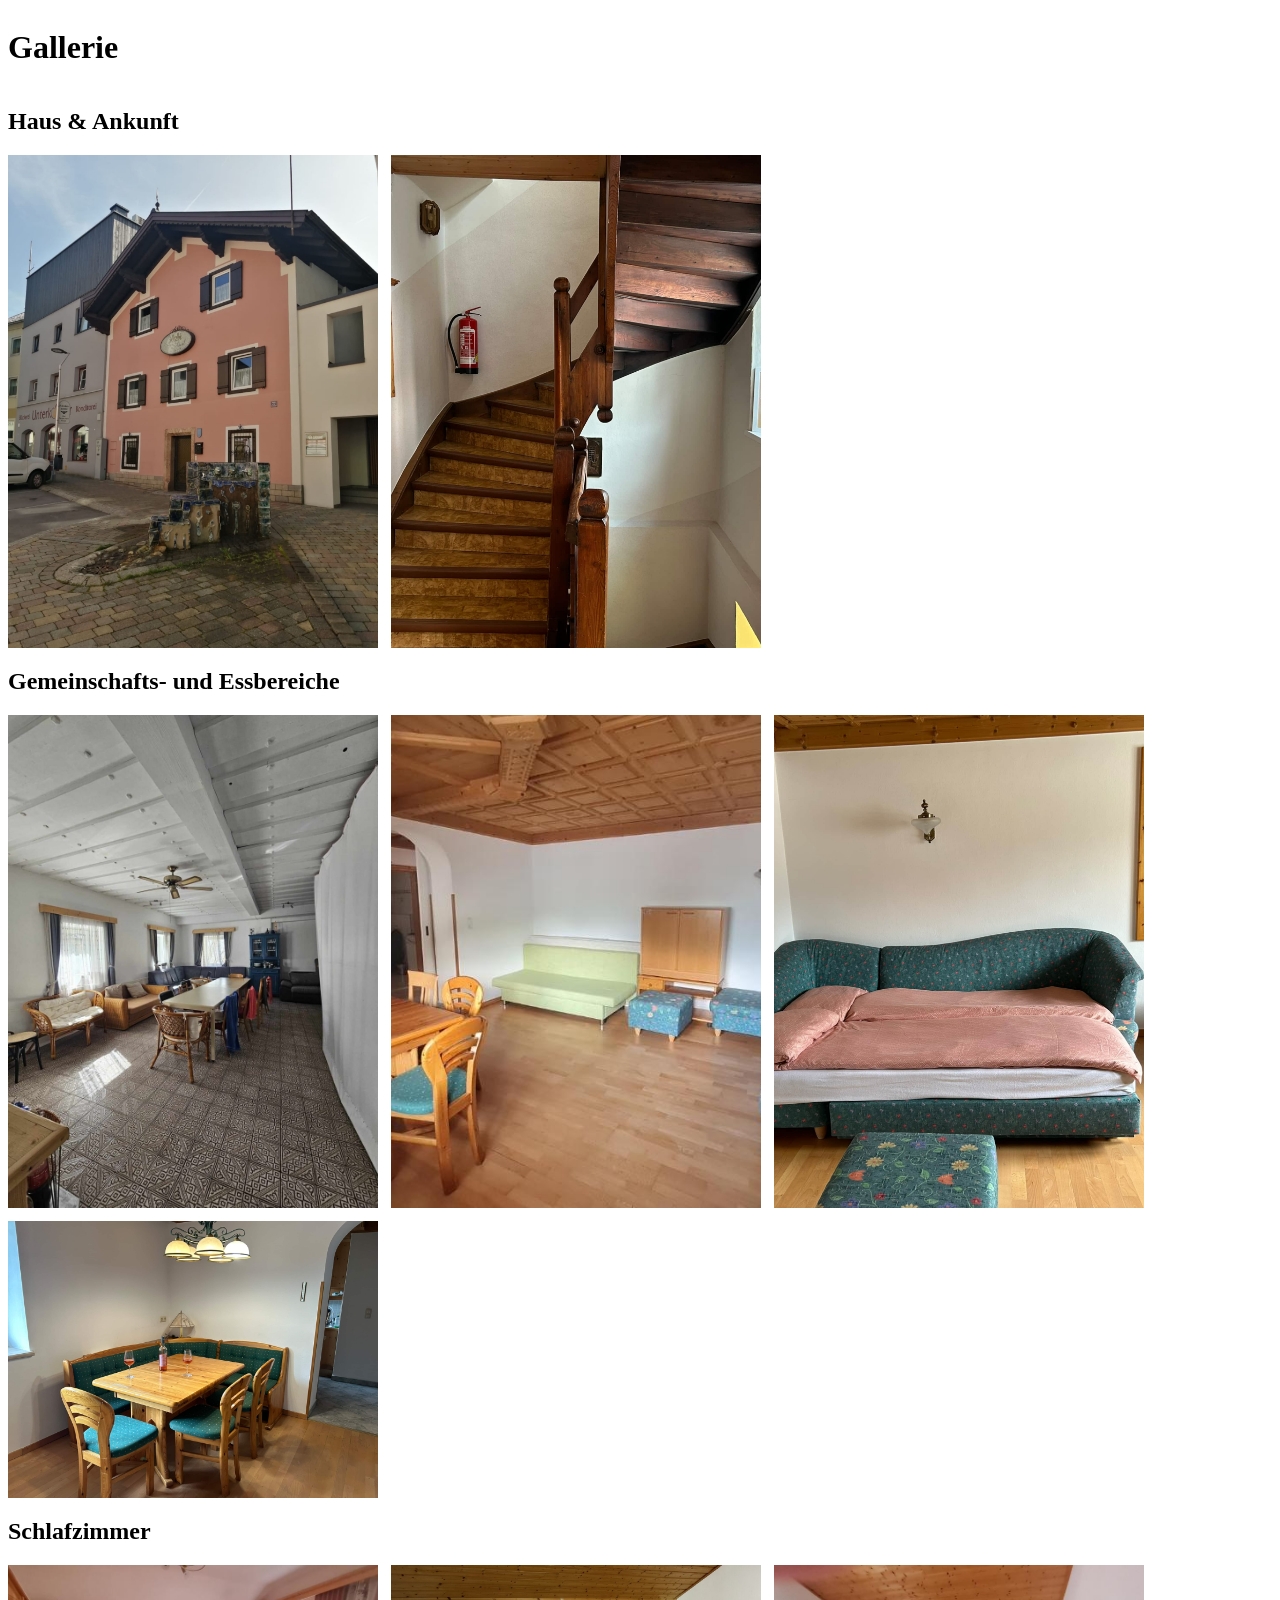
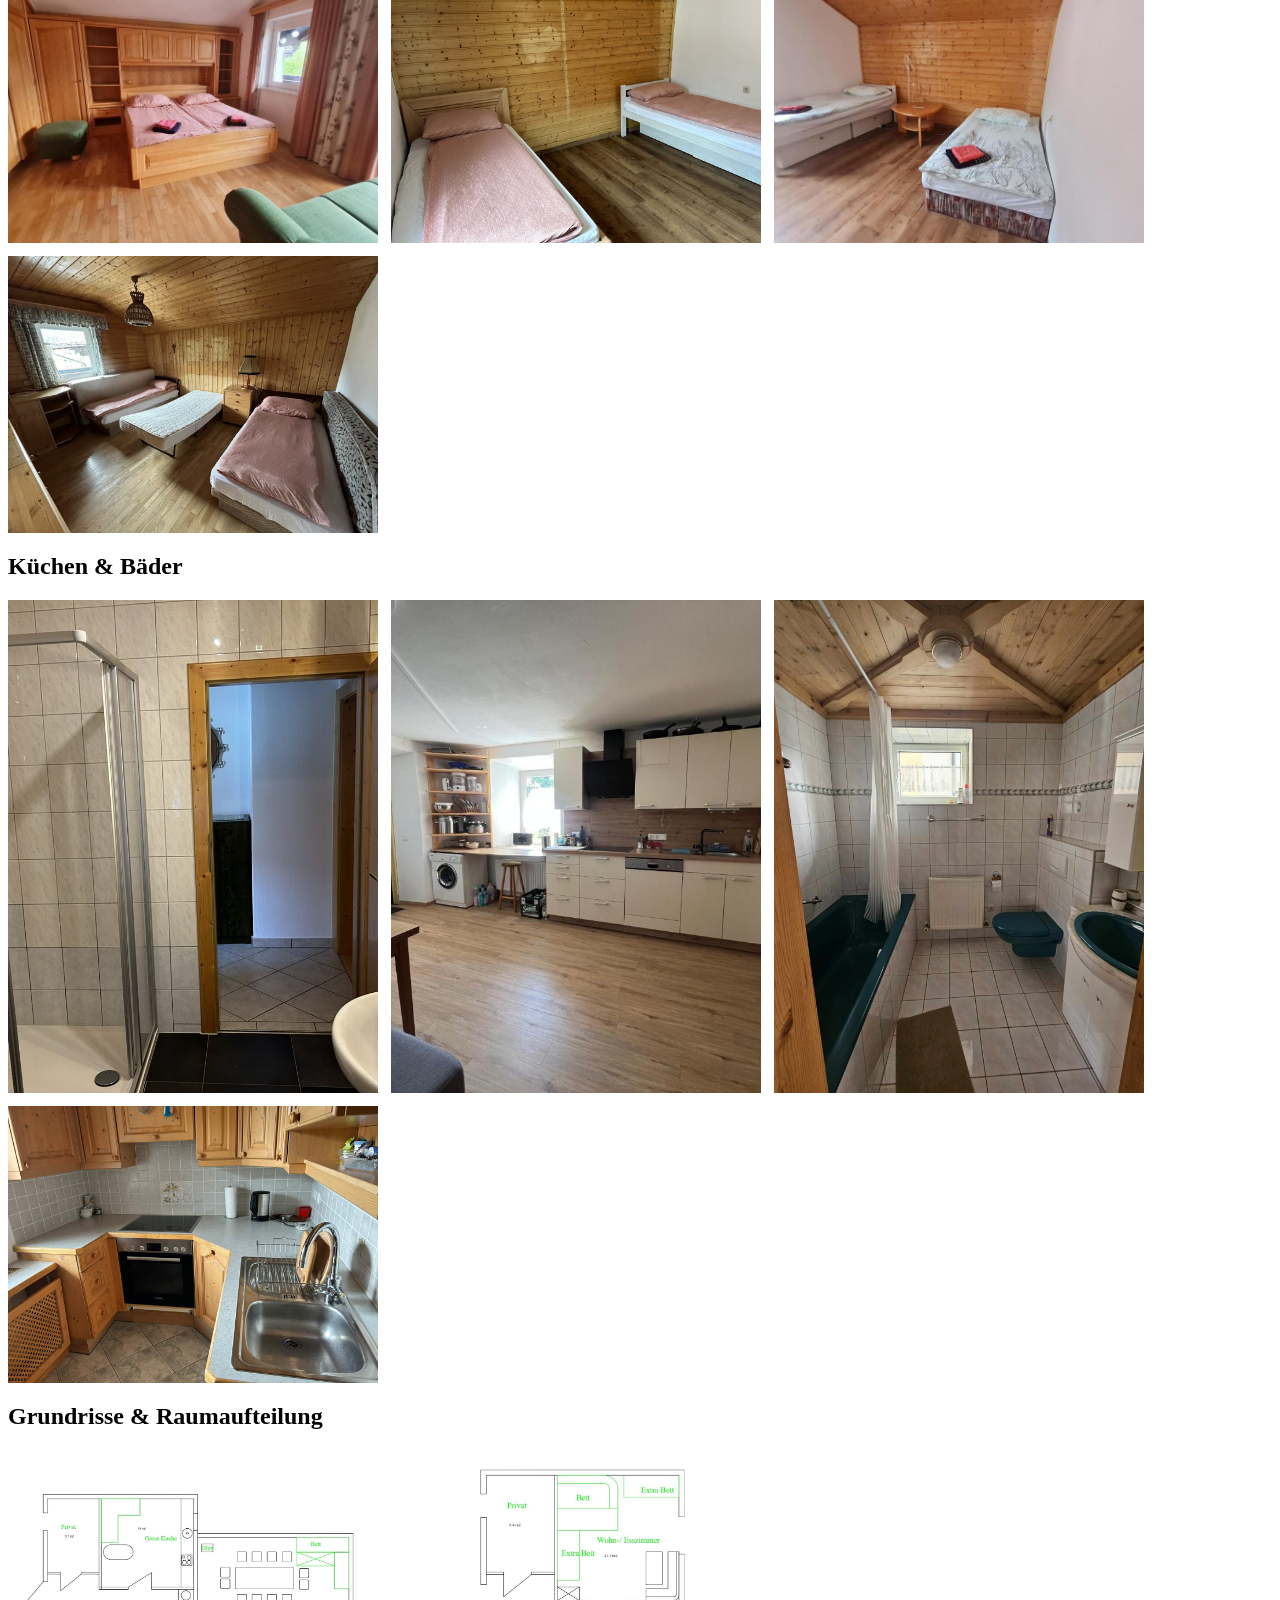
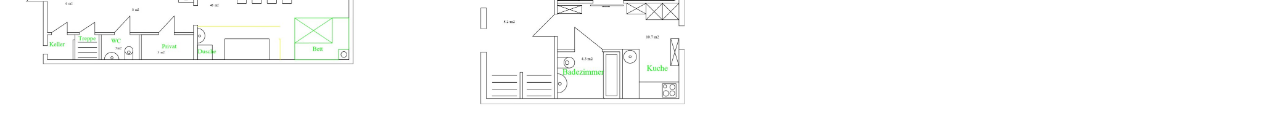
==== accommodation-gallery/index.html @ 11430daa "Set up accommodation gallery with initial layout Add initial project structure and selected accommod" ====
<!DOCTYPE html>
<html lang="en">

<head>
    <meta charset="UTF-8">
    <meta name="viewport" content="width=device-width, initial-scale=1.0">
    <title>Gallery Skibuss</title>
    <link rel="stylesheet" href="gallery.css">
    <script src="gallery.js" defer></script>
</head>

<body>
    <div class="skibuss-gallery">
        <h1>Gallerie</h1>
        <section>
            <h2>Haus & Ankunft</h2>
            <div class="images">
                <img src="img/1-house-front.jpeg">
                <img src="img/1-staircase.jpeg">
            </div>
        </section>
        <section>
            <h2>Gemeinschafts- und Essbereiche</h2>
            <div class="images">
                <img src="img/2-floor1_dining-hall.jpg">
                <img src="img/2-floor2_living-dining-room-wide.jpg">
                <img src="img/2-floor2_living-dining-sofa-green-bed.jpeg">
                <img src="img/2-floor2_living-dining-table-corner.jpeg">
            </div>
        </section>
        <section>
            <h2>Schlafzimmer</h2>
            <div class="images">
                <img src="img/3-floorx_bedroom-family-wide.jpg">
                <img src="img/3-floorx_bedroom-twin-beds.jpeg">
                <img src="img/3-floorx_bedroom-two-beds.jpg">
                <img src="img/3-floorx_bedroom-wood-panel-ceiling.jpeg">
            </div>
        </section>
        <section>
            <h2>Küchen & Bäder</h2>
            <div class="images">
                <img src="img/4-floor1_bathroom-shower-sink.jpeg">
                <img src="img/4-floor1_kitchen-wide.jpg">
                <img src="img/4-floor2_bathroom-bathtub-and-toilet.jpeg">
                <img src="img/4-floor2_kitchen-counter-and-sink.jpeg">
            </div>
        </section>
        <section>
            <h2>Grundrisse & Raumaufteilung</h2>
            <div class="images">
                <img src="img/5-apartment-floor-plan-1.jpg">
                <img src="img/5-apartment-floor-plan-2.jpg">
            </div>
        </section>
    </div>
</body>

</html>
---- accommodation-gallery/gallery.css ----
* {
    box-sizing: border-box;
}

.skibuss-gallery .button {
    /* background-color: red; */
}

.skibuss-gallery {
    display: flex;
    flex-direction: column;
}

.images {
    width: 90%;
    display: flex;
    gap: 1vw;
    flex-wrap: wrap;
}

img {
    width: 370px;
    height: auto;
    object-fit: cover;
}
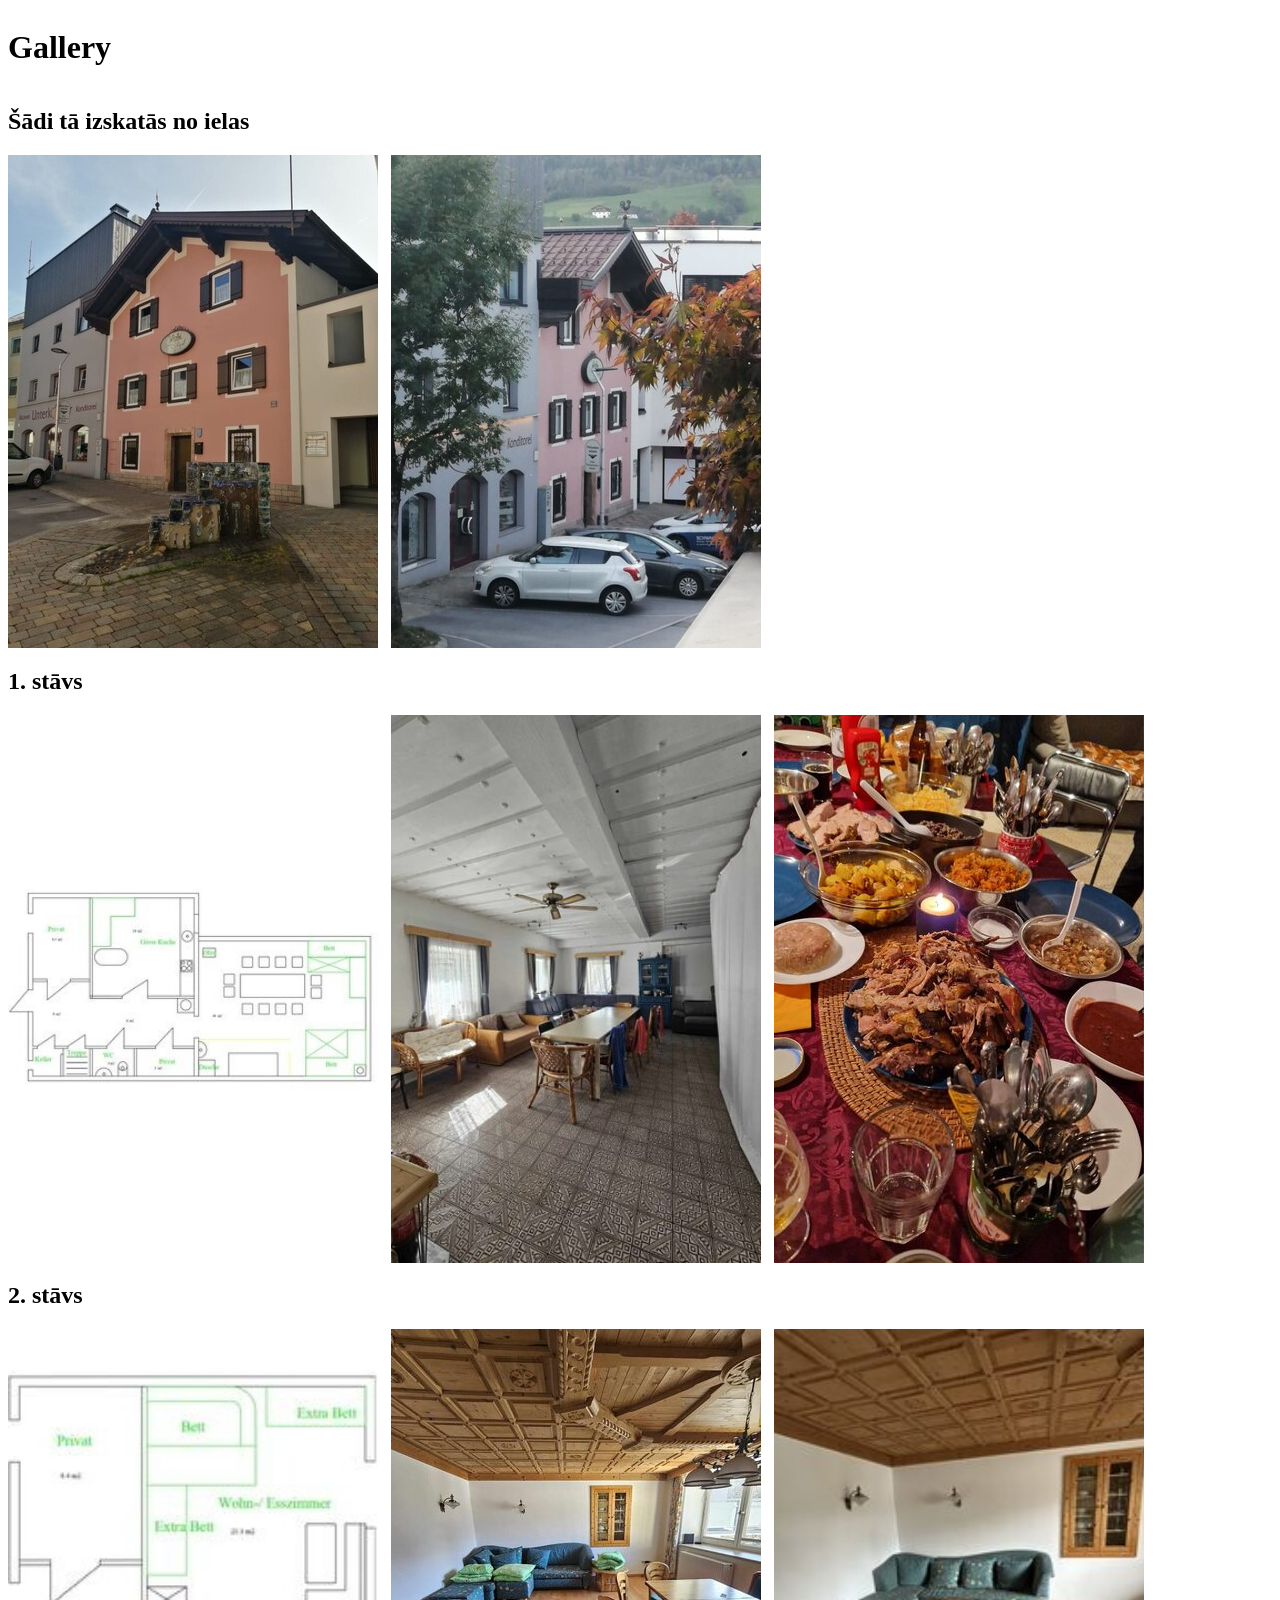
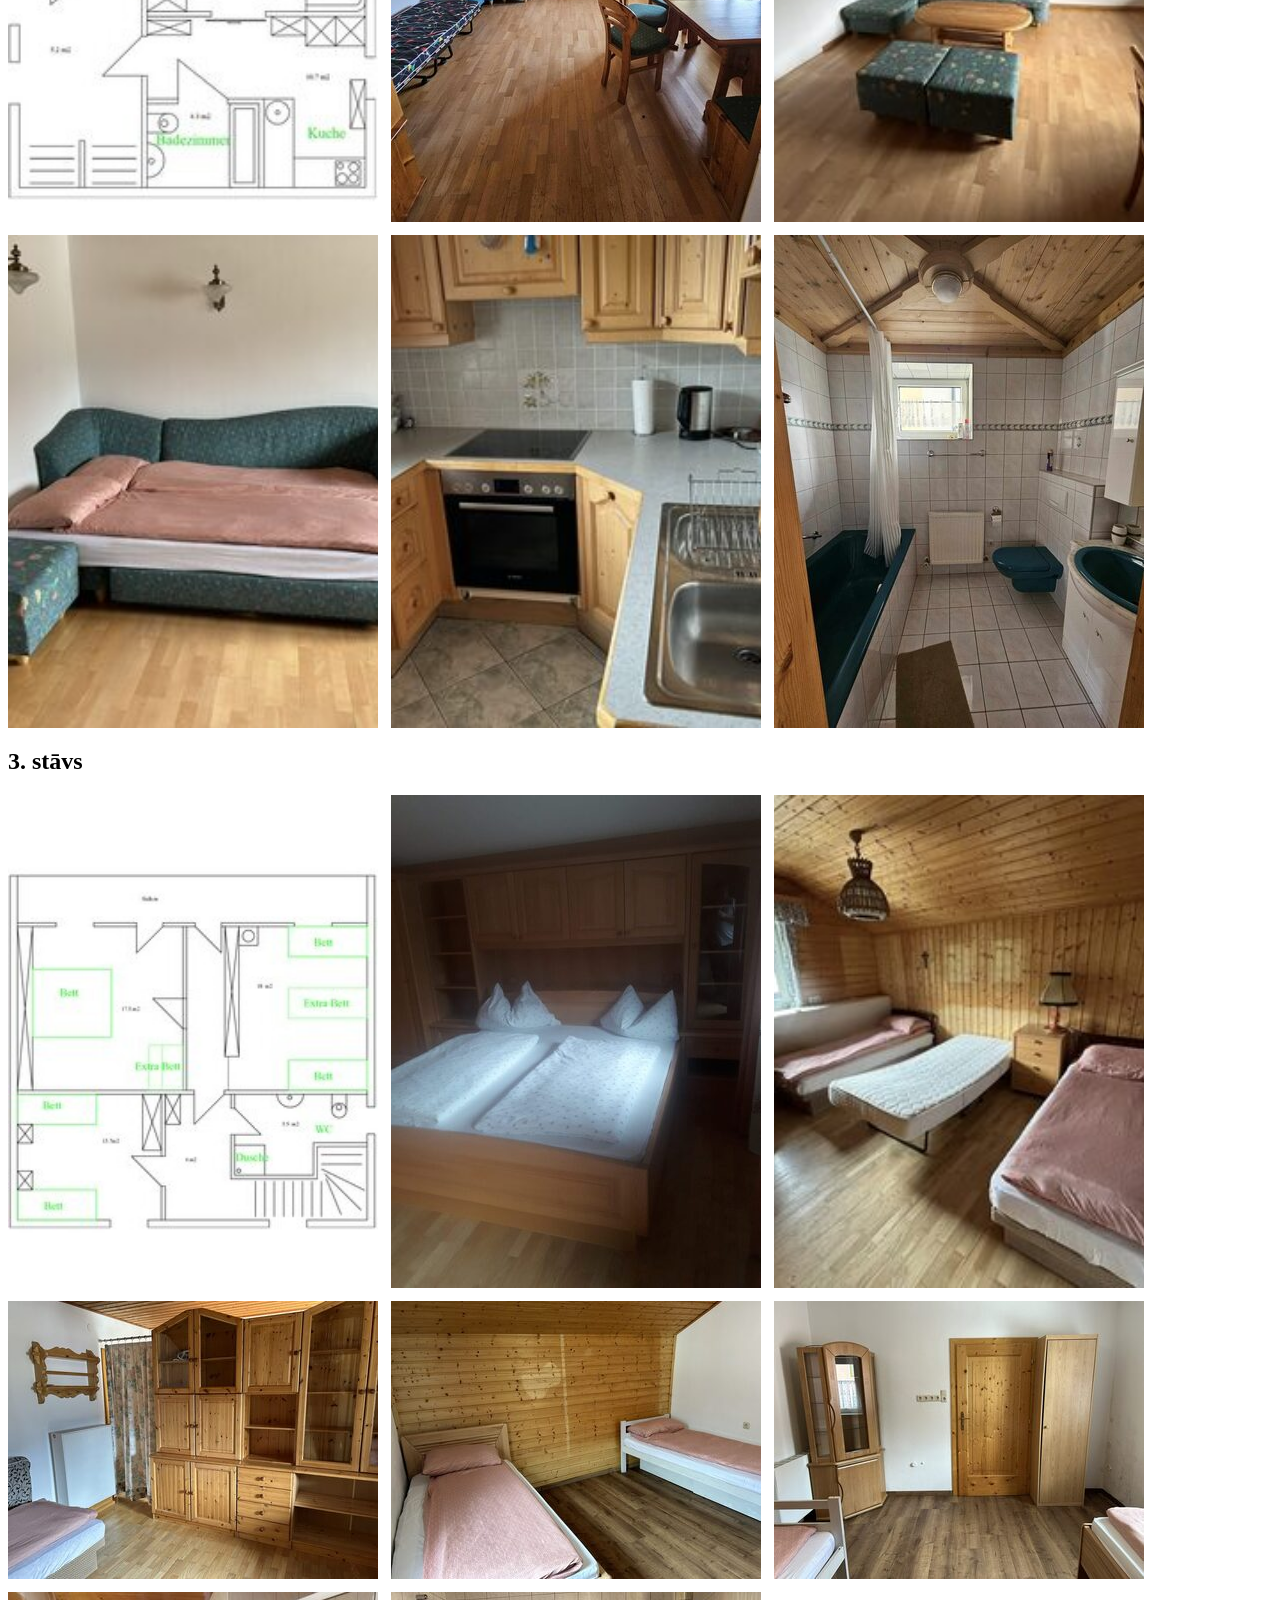
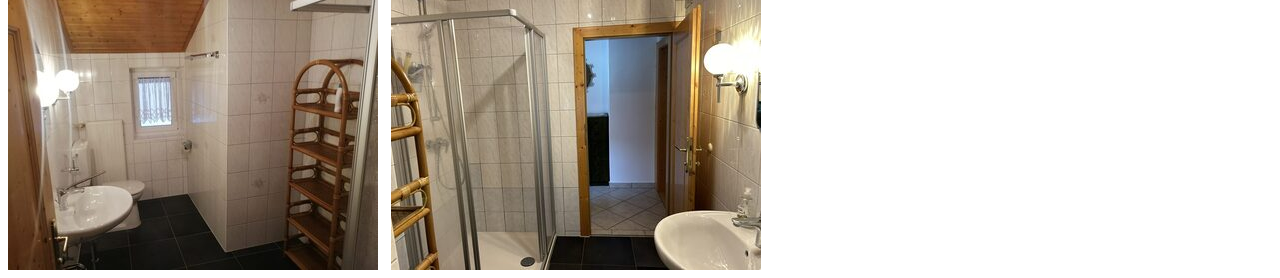
==== commit a8ad8b17: "Match gallery images to original website Use the original website's image order and floor-based sect" ====
--- a/accommodation-gallery/index.html
+++ b/accommodation-gallery/index.html
@@ -11,46 +11,44 @@
 
 <body>
     <div class="skibuss-gallery">
-        <h1>Gallerie</h1>
+        <h1>Gallery</h1>
         <section>
-            <h2>Haus & Ankunft</h2>
+            <h2>Šādi tā izskatās no ielas</h2>
             <div class="images">
-                <img src="img/1-house-front.jpeg">
-                <img src="img/1-staircase.jpeg">
+                <img src="img/0-1.jpg">
+                <img src="img/0-2.jpg">
             </div>
         </section>
         <section>
-            <h2>Gemeinschafts- und Essbereiche</h2>
+            <h2>1. stāvs</h2>
             <div class="images">
-                <img src="img/2-floor1_dining-hall.jpg">
-                <img src="img/2-floor2_living-dining-room-wide.jpg">
-                <img src="img/2-floor2_living-dining-sofa-green-bed.jpeg">
-                <img src="img/2-floor2_living-dining-table-corner.jpeg">
+                <img src="img/1-1-cropped.jpg" class="plan">
+                <img src="img/1-2.jpg">
+                <img src="img/1-3.jpg">
             </div>
         </section>
         <section>
-            <h2>Schlafzimmer</h2>
+            <h2>2. stāvs</h2>
             <div class="images">
-                <img src="img/3-floorx_bedroom-family-wide.jpg">
-                <img src="img/3-floorx_bedroom-twin-beds.jpeg">
-                <img src="img/3-floorx_bedroom-two-beds.jpg">
-                <img src="img/3-floorx_bedroom-wood-panel-ceiling.jpeg">
+                <img src="img/2-1-cropped.jpg" class="plan">
+                <img src="img/2-2.jpg">
+                <img src="img/2-3.jpeg">
+                <img src="img/2-4.jpeg">
+                <img src="img/2-5.jpeg">
+                <img src="img/2-6.jpg">
             </div>
         </section>
         <section>
-            <h2>Küchen & Bäder</h2>
+            <h2>3. stāvs</h2>
             <div class="images">
-                <img src="img/4-floor1_bathroom-shower-sink.jpeg">
-                <img src="img/4-floor1_kitchen-wide.jpg">
-                <img src="img/4-floor2_bathroom-bathtub-and-toilet.jpeg">
-                <img src="img/4-floor2_kitchen-counter-and-sink.jpeg">
-            </div>
-        </section>
-        <section>
-            <h2>Grundrisse & Raumaufteilung</h2>
-            <div class="images">
-                <img src="img/5-apartment-floor-plan-1.jpg">
-                <img src="img/5-apartment-floor-plan-2.jpg">
+                <img src="img/3-1-cropped.jpg" class="plan">
+                <img src="img/3-2.jpg">
+                <img src="img/3-3.jpeg">
+                <img src="img/3-4.jpeg">
+                <img src="img/3-5.jpeg">
+                <img src="img/3-6.jpeg">
+                <img src="img/3-7.jpg">
+                <img src="img/3-8.jpeg">
             </div>
         </section>
     </div>
--- a/accommodation-gallery/gallery.css
+++ b/accommodation-gallery/gallery.css
@@ -22,4 +22,8 @@
     width: 370px;
     height: auto;
     object-fit: cover;
+}
+
+.plan {
+    object-fit: contain;
 }
